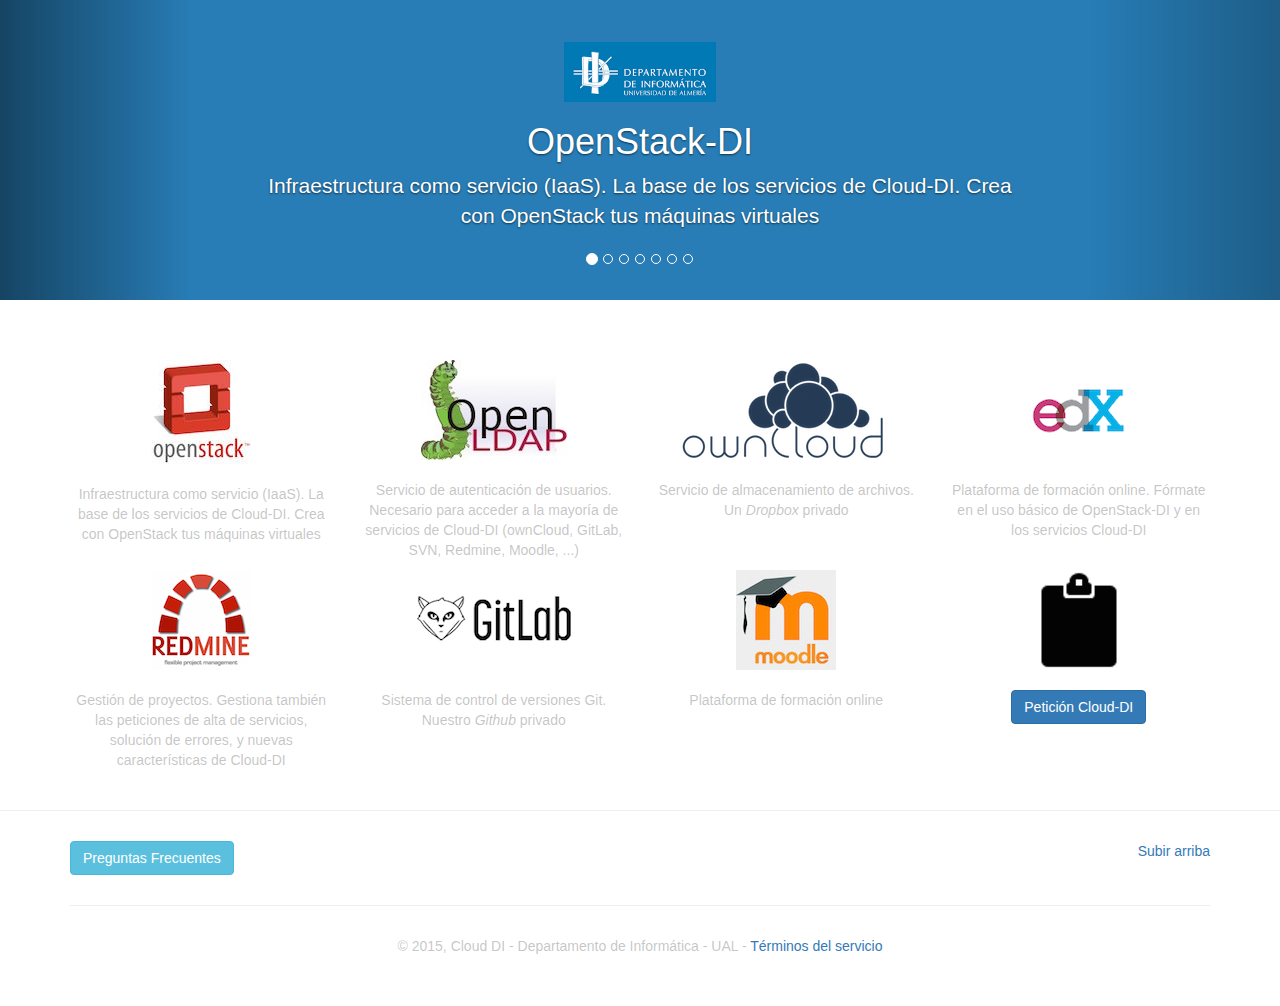
==== index.html @ e0206d21 "FAQ y TOS" ====
<!DOCTYPE html>
<html lang="en">
  <head>
    <meta charset="utf-8">
    <meta http-equiv="X-UA-Compatible" content="IE=edge">
    <meta name="viewport" content="width=device-width, initial-scale=1">
    <!-- The above 3 meta tags *must* come first in the head; any other head content must come *after* these tags -->
    <meta name="description" content="">
    <meta name="author" content="">
    <link rel="icon" href="images/di-logo.png">

    <title>Cloud-DI</title>

    <!-- Bootstrap core CSS -->
    <link href="css/bootstrap.min.css" rel="stylesheet">

    <!-- HTML5 shim and Respond.js for IE8 support of HTML5 elements and media queries -->
    <!--[if lt IE 9]>
      <script src="https://oss.maxcdn.com/html5shiv/3.7.2/html5shiv.min.js"></script>
      <script src="https://oss.maxcdn.com/respond/1.4.2/respond.min.js"></script>
    <![endif]-->

    <!-- Custom styles for this template -->
    <link href="css/carousel.css" rel="stylesheet">
  </head>
  <body>
    <!-- Carousel
    ================================================== -->
    <div id="myCarousel" class="carousel slide" data-ride="carousel">
      <!-- Indicators -->
      <ol class="carousel-indicators">
        <li data-target="#myCarousel" data-slide-to="0" class="active"></li>
        <li data-target="#myCarousel" data-slide-to="1"></li>
        <li data-target="#myCarousel" data-slide-to="2"></li>
        <li data-target="#myCarousel" data-slide-to="3"></li>
        <li data-target="#myCarousel" data-slide-to="4"></li>
        <li data-target="#myCarousel" data-slide-to="5"></li>
        <li data-target="#myCarousel" data-slide-to="6"></li>
      </ol>
      <div class="carousel-inner" role="listbox">
        <div class="item active">
          <img  src="images/azul.png" alt="First slide"  >
          <div class="container">
            <div class="carousel-caption">
              <img src = 'images/logoDI.png' height = "60px">
             <h1>OpenStack-DI</h1>
              <p>Infraestructura como servicio (IaaS). La base de los servicios de Cloud-DI. Crea con OpenStack tus máquinas virtuales</p>
            </div>
          </div>
        </div>
        <div class="item">
          <img class="second-slide" src="images/azul.png" alt="Second slide">
          <div class="container">
            <div class="carousel-caption">
              <img src = 'images/logoDI.png' height = "60px">
             <h1>LDAP</h1>
              <p>Servicio de autenticación de usuarios. Necesario para acceder a la mayoría de servicios de Cloud-DI (ownCloud, GitLab, SVN, Redmine, Moodle, ...)</p>
            </div>
          </div>
        </div>
        <div class="item">
          <img class="third-slide" src="images/azul.png" alt="Third slide">
          <div class="container">
            <div class="carousel-caption">
              <img src = 'images/logoDI.png' height = "60px">
              <h1>ownCloud</h1>
              <p>Servicio de almacenamiento de archivos. Un <em>Dropbox</em> privado</p>
            </div>
          </div>
        </div>

        <div class="item">
          <img class="third-slide" src="images/azul.png" alt="Third slide">
          <div class="container">
            <div class="carousel-caption">
              <img src = 'images/logoDI.png' height = "60px">
              <h1>edX</h1>
              <p>Plataforma de formación online. Fórmate en el uso básico de OpenStack-DI y en los servicios Cloud-DI</p>
            </div>
          </div>
        </div>
        <div class="item">
          <img class="third-slide" src="images/azul.png" alt="Third slide">
          <div class="container">
            <div class="carousel-caption">
              <img src = 'images/logoDI.png' height = "60px">
              <h1>Redmine</h1>
              <p>Gestión de proyectos. Gestiona también las peticiones de alta de servicios, solución de errores, y nuevas características de Cloud-DI</p>
            </div>
          </div>
        </div>
        <div class="item">
          <img class="third-slide" src="images/azul.png" alt="Third slide">
          <div class="container">
            <div class="carousel-caption">
              <img src = 'images/logoDI.png' height = "60px">
              <h1>GitLab</h1>
              <p>Sistema de control de versiones Git. Nuestro <i>Github</i> privado</p>
            </div>
          </div>
        </div>
        <div class="item">
          <img class="third-slide" src="images/azul.png" alt="Third slide">
          <div class="container">
            <div class="carousel-caption">
              <img src = 'images/logoDI.png' height = "60px">
              <h1>Moodle</h1>
              <p>Plataforma de formación online</p>
            </div>
          </div>
        </div>

      </div>
      <a class="left carousel-control" href="#myCarousel" role="button" data-slide="prev">
        <span class="glyphicon glyphicon-chevron-left" aria-hidden="true"></span>
        <span class="sr-only">Previous</span>
      </a>
      <a class="right carousel-control" href="#myCarousel" role="button" data-slide="next">
        <span class="glyphicon glyphicon-chevron-right" aria-hidden="true"></span>
        <span class="sr-only">Next</span>
      </a>
    </div><!-- /.carousel -->


    <!-- Marketing messaging and featurettes
    ================================================== -->
    <!-- Wrap the rest of the page in another container to center all the content. -->

    <div class="container marketing">

      <!-- Four columns of text below the carousel -->
      <div class="row">
        <div class="col-lg-3 servicio">
          <a href = 'http://openstack.di.ual.es' target = '_blank'>
            <img src="images/openstack-logo.jpg" class="logo">
          </a>
          <p>Infraestructura como servicio (IaaS). La base de los servicios de Cloud-DI. Crea con OpenStack tus máquinas virtuales</p>
        </div><!-- /.col-lg-3 -->
        <div class="col-lg-3 servicio">
          <a href = 'http://ldap.di.ual.es' target = '_blank'>
            <img src="images/ldap-logo.jpg" class="logo">
          </a>
          <p>Servicio de autenticación de usuarios. Necesario para acceder a la mayoría de servicios de Cloud-DI (ownCloud, GitLab, SVN, Redmine, Moodle, ...)</p>
        </div><!-- /.col-lg-3 -->
        <div class="col-lg-3 servicio">
          <a href = 'http://owncloud.di.ual.es' target = '_blank'>
            <img src="images/owncloud-logo.png" class="logo">
          </a>
          <p>Servicio de almacenamiento de archivos. Un <em>Dropbox</em> privado</p>
        </div><!-- /.col-lg-3 -->
        <div class="col-lg-3 servicio">
          <a href = 'http://edx.di.ual.es' target = '_blank'>
            <img src="images/edx-logo.png" class="logo">
          </a>
          <p>Plataforma de formación online. Fórmate en el uso básico de OpenStack-DI y en los servicios Cloud-DI</p>
        </div><!-- /.col-lg-3 -->
      </div><!-- /.row -->

      <!-- Four columns of text below the carousel -->
      <div class="row">
        <div class="col-lg-3 servicio">
          <a href = 'http://redmine.di.ual.es' target = '_blank'>
            <img src="images/redmine-logo.png" class="logo">
          </a>
          <p>Gestión de proyectos. Gestiona también las peticiones de alta de servicios, solución de errores, y nuevas características de Cloud-DI</p>
        </div><!-- /.col-lg-3 -->
        <div class="col-lg-3 servicio">
          <a href = 'http://gitlab.di.ual.es' target = '_blank'>
            <img src="images/gitlab-logo.png" class="logo">
          </a>
          <p>Sistema de control de versiones Git. Nuestro <i>Github</i> privado</p>
        </div><!-- /.col-lg-3 -->
        <div class="col-lg-3 servicio">
          <a href = 'http://moodle.di.ual.es' target = '_blank'>
            <img src="images/moodle-logo.jpg" class="logo">
          </a>
          <p>Plataforma de formación online</p>
        </div><!-- /.col-lg-3 -->
        <div class="col-lg-3 servicio">
          <a href = 'http://redmine.di.ual.es/projects/cloud-di/issues/new' target = '_blank'>
            <img src="images/issue.png" class="logo">          
          </a>
          <p><a class="btn btn-primary" href="http://redmine.di.ual.es/projects/cloud-di/issues/new" target = '_blank' role="button">Petición Cloud-DI</a></p>
        </div><!-- /.col-lg-3 -->

      </div><!-- /.row -->
  </div><!-- /.container -->

  <hr class="featurette-divider">

  <div class="container">
      <!-- FOOTER -->
      <footer>
        <p class="pull-right"><a href="#">Subir arriba</a></p>
        <a class="btn btn-info" href="FAQ.php" role="button">Preguntas Frecuentes</a>
          <hr class="featurette-divider">
        <p class="text-center">&copy; 2015, Cloud DI - Departamento de Informática - UAL - <a href = 'TerminosServicio.html'>Términos del servicio</a></p>
      </footer>

    </div><!-- /.container -->


    <!-- Bootstrap core JavaScript
    ================================================== -->
    <!-- Placed at the end of the document so the pages load faster -->
    <script src="https://ajax.googleapis.com/ajax/libs/jquery/1.11.3/jquery.min.js"></script>
    <script src="js/bootstrap.min.js"></script>
    <!-- IE10 viewport hack for Surface/desktop Windows 8 bug -->
    <script src="js/ie10-viewport-bug-workaround.js"></script>
  </body>
</html>
---- css/carousel.css ----
/* GLOBAL STYLES
-------------------------------------------------- */
/* Padding below the footer and lighter body text */

body {
  padding-bottom: 40px;
  color: #5a5a5a5a;
}


/* CUSTOMIZE THE NAVBAR
-------------------------------------------------- */

/* Special class on .container surrounding .navbar, used for positioning it into place. */
.navbar-wrapper {
  position: absolute;
  top: 0;
  right: 0;
  left: 0;
  z-index: 20;
}

/* Flip around the padding for proper display in narrow viewports */
.navbar-wrapper > .container {
  padding-right: 0;
  padding-left: 0;
}
.navbar-wrapper .navbar {
  padding-right: 15px;
  padding-left: 15px;
}
.navbar-wrapper .navbar .container {
  width: auto;
}


/* CUSTOMIZE THE CAROUSEL
-------------------------------------------------- */

/* Carousel base class */
.carousel {
  height: 300px;
  margin-bottom: 60px;
}
/* Since positioning the image, we need to help out the caption */
.carousel-caption {
  z-index: 10;
}

/* Declare heights because of positioning of img element */
.carousel .item {
  height: 300px;
  background-color: #777;
}
.carousel-inner > .item > img {
  position: absolute;
  top: 0;
  left: 0;
  min-width: 100%;
  height: 500px;
}

.slide {
  width: 100%;
}

.servicio {
  text-align: center;
}

.logo {
  padding-bottom: 20px;
}
/* MARKETING CONTENT
-------------------------------------------------- */

/* Center align the text within the three columns below the carousel */
.marketing .col-lg-4 {
  margin-bottom: 20px;
  text-align: center;
}
.marketing h2 {
  font-weight: normal;
}
.marketing .col-lg-4 p {
  margin-right: 10px;
  margin-left: 10px;
}


/* Featurettes
------------------------- */

.featurette-divider {
  margin: 30px 0; /* Space out the Bootstrap <hr> more */
}

/* Thin out the marketing headings */
.featurette-heading {
  font-weight: 300;
  line-height: 1;
  letter-spacing: -1px;
}


/* RESPONSIVE CSS
-------------------------------------------------- */

@media (min-width: 768px) {
  /* Navbar positioning foo */
  .navbar-wrapper {
    margin-top: 20px;
  }
  .navbar-wrapper .container {
    padding-right: 15px;
    padding-left: 15px;
  }
  .navbar-wrapper .navbar {
    padding-right: 0;
    padding-left: 0;
  }

  /* The navbar becomes detached from the top, so we round the corners */
  .navbar-wrapper .navbar {
    border-radius: 4px;
  }

  /* Bump up size of carousel content */
  .carousel-caption p {
    margin-bottom: 20px;
    font-size: 21px;
    line-height: 1.4;
  }

  .featurette-heading {
    font-size: 50px;
  }
}

@media (min-width: 992px) {
  .featurette-heading {
    margin-top: 120px;
  }
}
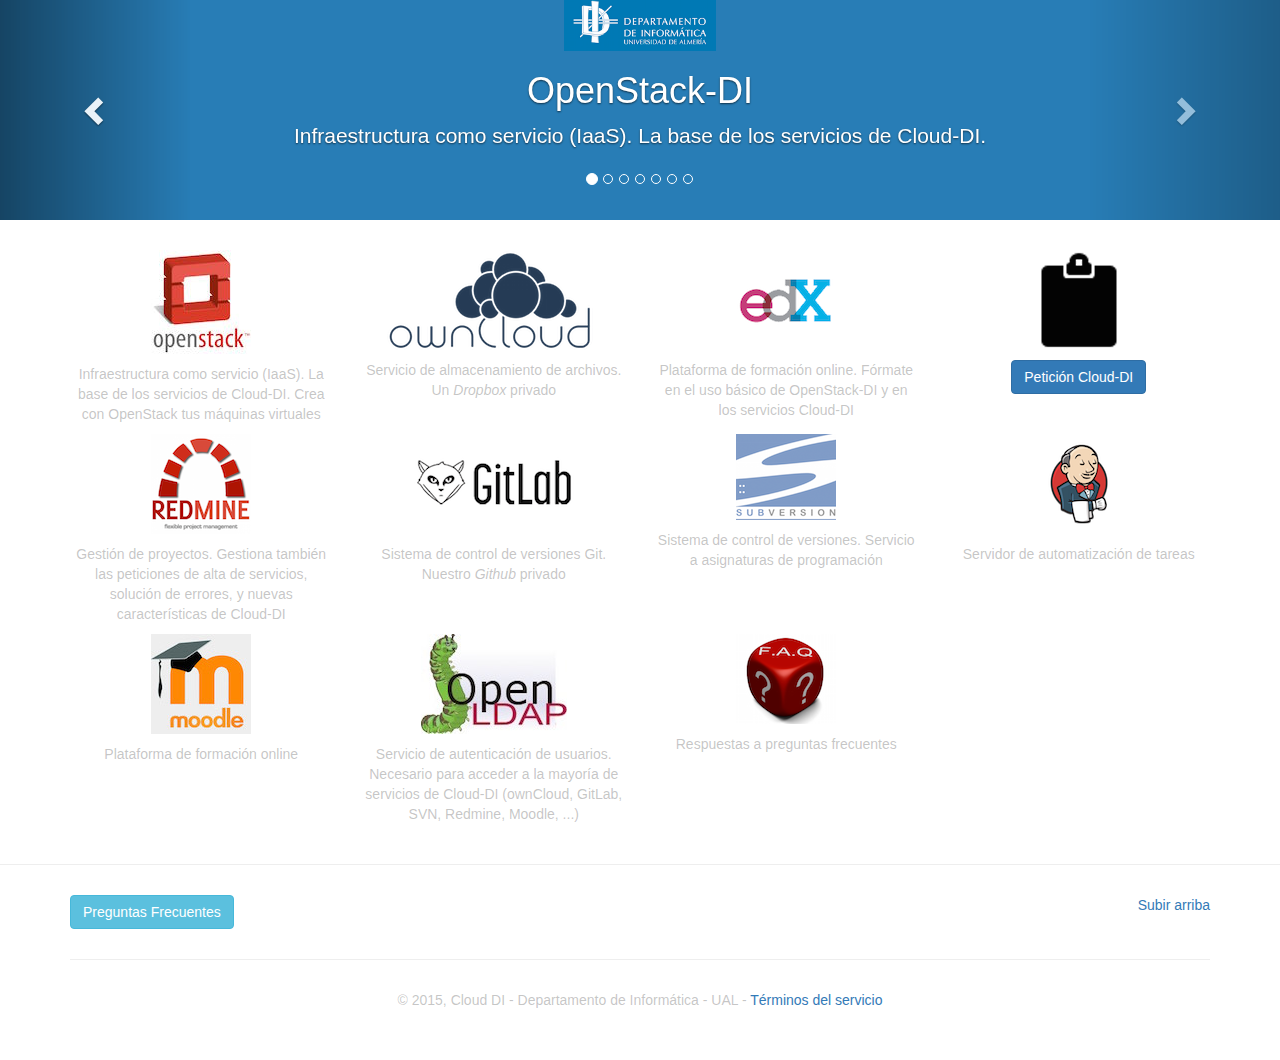
==== commit 6735fe56: "svn y jenkins" ====
--- a/index.html
+++ b/index.html
@@ -45,7 +45,7 @@
             <div class="carousel-caption">
               <img src = 'images/logoDI.png' height = "60px">
              <h1>OpenStack-DI</h1>
-              <p>Infraestructura como servicio (IaaS). La base de los servicios de Cloud-DI. Crea con OpenStack tus máquinas virtuales</p>
+              <p>Infraestructura como servicio (IaaS). La base de los servicios de Cloud-DI.</p>
             </div>
           </div>
         </div>
@@ -55,7 +55,7 @@
             <div class="carousel-caption">
               <img src = 'images/logoDI.png' height = "60px">
              <h1>LDAP</h1>
-              <p>Servicio de autenticación de usuarios. Necesario para acceder a la mayoría de servicios de Cloud-DI (ownCloud, GitLab, SVN, Redmine, Moodle, ...)</p>
+              <p>Servicio de autenticación de usuarios para la mayoría de servicios de Cloud-DI</p>
             </div>
           </div>
         </div>
@@ -76,7 +76,7 @@
             <div class="carousel-caption">
               <img src = 'images/logoDI.png' height = "60px">
               <h1>edX</h1>
-              <p>Plataforma de formación online. Fórmate en el uso básico de OpenStack-DI y en los servicios Cloud-DI</p>
+              <p>Plataforma de formación online</p>
             </div>
           </div>
         </div>
@@ -86,7 +86,7 @@
             <div class="carousel-caption">
               <img src = 'images/logoDI.png' height = "60px">
               <h1>Redmine</h1>
-              <p>Gestión de proyectos. Gestiona también las peticiones de alta de servicios, solución de errores, y nuevas características de Cloud-DI</p>
+              <p>Gestión de proyectos. Gestiona también las incidencias de Cloud-DI</p>
             </div>
           </div>
         </div>
@@ -129,7 +129,7 @@
 
     <div class="container marketing">
 
-      <!-- Four columns of text below the carousel -->
+      <!-- First row. Four columns of text below the carousel -->
       <div class="row">
         <div class="col-lg-3 servicio">
           <a href = 'http://openstack.di.ual.es' target = '_blank'>
@@ -138,53 +138,86 @@
           <p>Infraestructura como servicio (IaaS). La base de los servicios de Cloud-DI. Crea con OpenStack tus máquinas virtuales</p>
         </div><!-- /.col-lg-3 -->
         <div class="col-lg-3 servicio">
+          <a href = 'http://owncloud.di.ual.es' target = '_blank'>
+            <img src="images/owncloud-logo.png" class="logo">
+          </a>
+          <p>Servicio de almacenamiento de archivos. Un <em>Dropbox</em> privado</p>
+        </div><!-- /.col-lg-3 -->
+        <div class="col-lg-3 servicio">
+          <a href = 'http://edx.di.ual.es' target = '_blank'>
+            <img src="images/edx-logo.png" class="logo">
+          </a>
+          <p>Plataforma de formación online. Fórmate en el uso básico de OpenStack-DI y en los servicios Cloud-DI</p>
+        </div><!-- /.col-lg-3 -->
+        <div class="col-lg-3 servicio">
+          <a href = 'http://redmine.di.ual.es/projects/cloud-di/issues/new' target = '_blank'>
+            <img src="images/issue.png" class="logo">          
+          </a>
+          <p><a class="btn btn-primary" href="http://redmine.di.ual.es/projects/cloud-di/issues/new" target = '_blank' role="button">Petición Cloud-DI</a></p>
+        </div><!-- /.col-lg-3 -->
+
+      </div><!-- /.row -->
+
+      <!-- Second row. Four columns of text below the carousel -->
+      <div class="row">
+        <div class="col-lg-3 servicio">
+          <a href = 'http://redmine.di.ual.es' target = '_blank'>
+            <img src="images/redmine-logo.png" class="logo">
+          </a>
+          <p>Gestión de proyectos. Gestiona también las peticiones de alta de servicios, solución de errores, y nuevas características de Cloud-DI</p>
+        </div><!-- /.col-lg-3 -->
+        <div class="col-lg-3 servicio">
+          <a href = 'http://gitlab.di.ual.es' target = '_blank'>
+            <img src="images/gitlab-logo.png" class="logo">
+          </a>
+          <p>Sistema de control de versiones Git. Nuestro <i>Github</i> privado</p>
+        </div><!-- /.col-lg-3 -->
+        <div class="col-lg-3 servicio">
+          <a href = 'http://svn.di.ual.es:9090/svn' target = '_blank'>
+            <img src="images/svn-logo.png" class="logo">
+          </a>
+          <p>Sistema de control de versiones. Servicio a asignaturas de programación</p>
+        </div><!-- /.col-lg-3 -->
+         <div class="col-lg-3 servicio">
+          <a href = 'http://jenkins.di.ual.es' target = '_blank'>
+            <img src="images/jenkins-logo.png" class="logo">
+          </a>
+          <p>Servidor de automatización de tareas</p>
+        </div><!-- /.col-lg-3 -->
+      </div><!-- /.row -->
+
+      <!-- Third row. Four columns of text below the carousel -->
+      <div class="row">
+        <div class="col-lg-3 servicio">
+          <a href = 'http://moodle.di.ual.es' target = '_blank'>
+            <img src="images/moodle-logo.jpg" class="logo">
+          </a>
+          <p>Plataforma de formación online</p>
+        </div><!-- /.col-lg-3 -->
+        <div class="col-lg-3 servicio">
           <a href = 'http://ldap.di.ual.es' target = '_blank'>
             <img src="images/ldap-logo.jpg" class="logo">
           </a>
           <p>Servicio de autenticación de usuarios. Necesario para acceder a la mayoría de servicios de Cloud-DI (ownCloud, GitLab, SVN, Redmine, Moodle, ...)</p>
         </div><!-- /.col-lg-3 -->
         <div class="col-lg-3 servicio">
-          <a href = 'http://owncloud.di.ual.es' target = '_blank'>
-            <img src="images/owncloud-logo.png" class="logo">
-          </a>
-          <p>Servicio de almacenamiento de archivos. Un <em>Dropbox</em> privado</p>
-        </div><!-- /.col-lg-3 -->
-        <div class="col-lg-3 servicio">
-          <a href = 'http://edx.di.ual.es' target = '_blank'>
-            <img src="images/edx-logo.png" class="logo">
-          </a>
-          <p>Plataforma de formación online. Fórmate en el uso básico de OpenStack-DI y en los servicios Cloud-DI</p>
-        </div><!-- /.col-lg-3 -->
-      </div><!-- /.row -->
-
-      <!-- Four columns of text below the carousel -->
-      <div class="row">
-        <div class="col-lg-3 servicio">
-          <a href = 'http://redmine.di.ual.es' target = '_blank'>
-            <img src="images/redmine-logo.png" class="logo">
-          </a>
-          <p>Gestión de proyectos. Gestiona también las peticiones de alta de servicios, solución de errores, y nuevas características de Cloud-DI</p>
-        </div><!-- /.col-lg-3 -->
-        <div class="col-lg-3 servicio">
-          <a href = 'http://gitlab.di.ual.es' target = '_blank'>
-            <img src="images/gitlab-logo.png" class="logo">
-          </a>
-          <p>Sistema de control de versiones Git. Nuestro <i>Github</i> privado</p>
-        </div><!-- /.col-lg-3 -->
-        <div class="col-lg-3 servicio">
-          <a href = 'http://moodle.di.ual.es' target = '_blank'>
-            <img src="images/moodle-logo.jpg" class="logo">
-          </a>
-          <p>Plataforma de formación online</p>
-        </div><!-- /.col-lg-3 -->
-        <div class="col-lg-3 servicio">
+          <a href = 'FAQ.php'>
+            <img src="images/faq.png" class="logo">
+          </a>
+            <p>Respuestas a preguntas frecuentes</p>
+        </div><!-- /.col-lg-3 -->
+        <div class="col-lg-3 servicio">
+          <!--
           <a href = 'http://redmine.di.ual.es/projects/cloud-di/issues/new' target = '_blank'>
             <img src="images/issue.png" class="logo">          
           </a>
           <p><a class="btn btn-primary" href="http://redmine.di.ual.es/projects/cloud-di/issues/new" target = '_blank' role="button">Petición Cloud-DI</a></p>
+        -->
         </div><!-- /.col-lg-3 -->
 
       </div><!-- /.row -->
+
+
   </div><!-- /.container -->
 
   <hr class="featurette-divider">
--- a/css/carousel.css
+++ b/css/carousel.css
@@ -39,8 +39,8 @@
 
 /* Carousel base class */
 .carousel {
-  height: 300px;
-  margin-bottom: 60px;
+  height: 220px;
+  margin-bottom: 30px;
 }
 /* Since positioning the image, we need to help out the caption */
 .carousel-caption {
@@ -49,7 +49,7 @@
 
 /* Declare heights because of positioning of img element */
 .carousel .item {
-  height: 300px;
+  height: 220px;
   background-color: #777;
 }
 .carousel-inner > .item > img {
@@ -69,7 +69,7 @@
 }
 
 .logo {
-  padding-bottom: 20px;
+  padding-bottom: 10px;
 }
 /* MARKETING CONTENT
 -------------------------------------------------- */
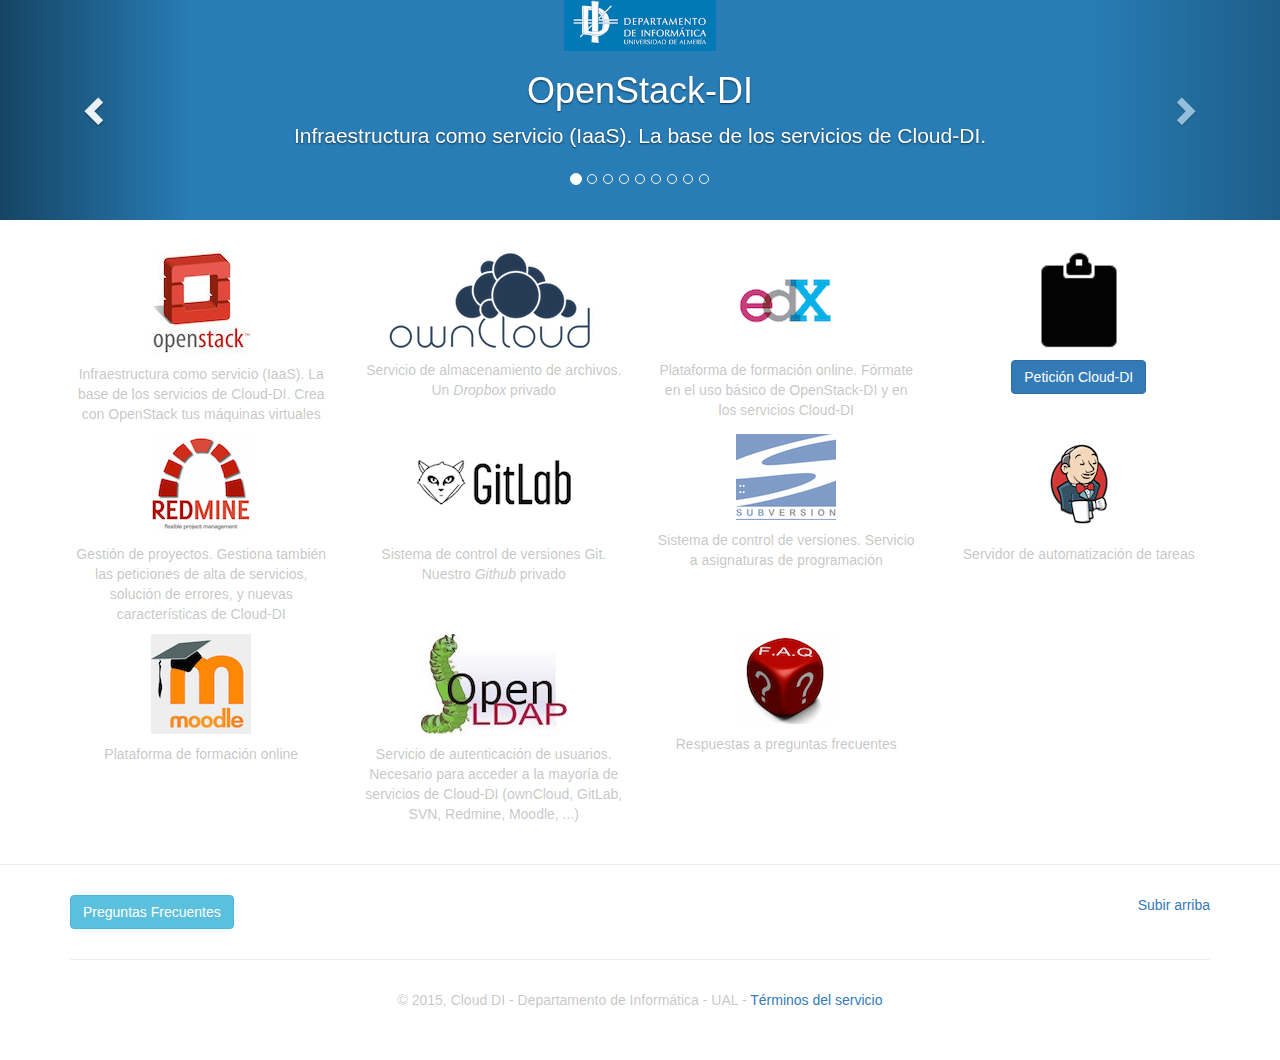
==== commit ca110cc1: "Carrousel Jenkins y SVN" ====
--- a/index.html
+++ b/index.html
@@ -37,6 +37,8 @@
         <li data-target="#myCarousel" data-slide-to="4"></li>
         <li data-target="#myCarousel" data-slide-to="5"></li>
         <li data-target="#myCarousel" data-slide-to="6"></li>
+        <li data-target="#myCarousel" data-slide-to="7"></li>
+        <li data-target="#myCarousel" data-slide-to="8"></li>        
       </ol>
       <div class="carousel-inner" role="listbox">
         <div class="item active">
@@ -97,6 +99,26 @@
               <img src = 'images/logoDI.png' height = "60px">
               <h1>GitLab</h1>
               <p>Sistema de control de versiones Git. Nuestro <i>Github</i> privado</p>
+            </div>
+          </div>
+        </div>
+        <div class="item">
+          <img class="third-slide" src="images/azul.png" alt="Third slide">
+          <div class="container">
+            <div class="carousel-caption">
+              <img src = 'images/logoDI.png' height = "60px">
+              <h1>Subversion</h1>
+              <p>Sistema de control de versiones. Servicio a asignaturas de programación</p>
+            </div>
+          </div>
+        </div>
+        <div class="item">
+          <img class="third-slide" src="images/azul.png" alt="Third slide">
+          <div class="container">
+            <div class="carousel-caption">
+              <img src = 'images/logoDI.png' height = "60px">
+              <h1>Jenkins</h1>
+              <p>Servidor de automatización de tareas</p>
             </div>
           </div>
         </div>
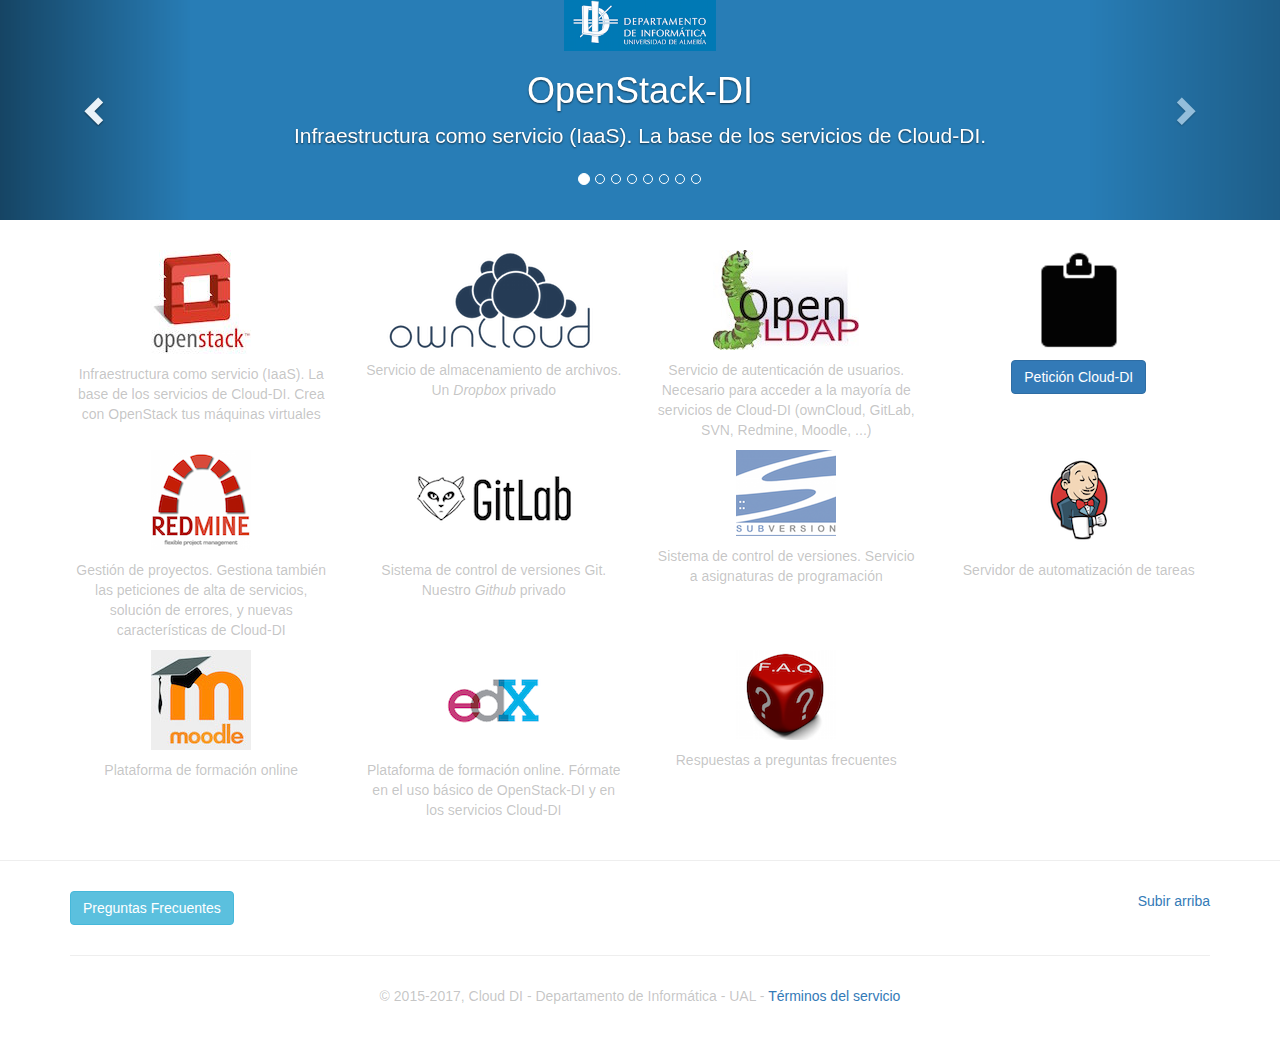
==== commit 698f4332: "Version Ocata" ====
--- a/index.html
+++ b/index.html
@@ -38,7 +38,9 @@
         <li data-target="#myCarousel" data-slide-to="5"></li>
         <li data-target="#myCarousel" data-slide-to="6"></li>
         <li data-target="#myCarousel" data-slide-to="7"></li>
+<!--
         <li data-target="#myCarousel" data-slide-to="8"></li>        
+-->
       </ol>
       <div class="carousel-inner" role="listbox">
         <div class="item active">
@@ -71,7 +73,57 @@
             </div>
           </div>
         </div>
-
+        <div class="item">
+          <img class="third-slide" src="images/azul.png" alt="Third slide">
+          <div class="container">
+            <div class="carousel-caption">
+              <img src = 'images/logoDI.png' height = "60px">
+              <h1>Redmine</h1>
+              <p>Gestión de proyectos. Gestiona también las incidencias de Cloud-DI</p>
+            </div>
+          </div>
+        </div>
+        <div class="item">
+          <img class="third-slide" src="images/azul.png" alt="Third slide">
+          <div class="container">
+            <div class="carousel-caption">
+              <img src = 'images/logoDI.png' height = "60px">
+              <h1>GitLab</h1>
+              <p>Sistema de control de versiones Git. Nuestro <i>Github</i> privado</p>
+            </div>
+          </div>
+        </div>
+        <div class="item">
+          <img class="third-slide" src="images/azul.png" alt="Third slide">
+          <div class="container">
+            <div class="carousel-caption">
+              <img src = 'images/logoDI.png' height = "60px">
+              <h1>Subversion</h1>
+              <p>Sistema de control de versiones. Servicio a asignaturas de programación</p>
+            </div>
+          </div>
+        </div>
+        <div class="item">
+          <img class="third-slide" src="images/azul.png" alt="Third slide">
+          <div class="container">
+            <div class="carousel-caption">
+              <img src = 'images/logoDI.png' height = "60px">
+              <h1>Jenkins</h1>
+              <p>Servidor de automatización de tareas</p>
+            </div>
+          </div>
+        </div>
+        <div class="item">
+          <img class="third-slide" src="images/azul.png" alt="Third slide">
+          <div class="container">
+            <div class="carousel-caption">
+              <img src = 'images/logoDI.png' height = "60px">
+              <h1>Moodle</h1>
+              <p>Plataforma de formación online</p>
+            </div>
+          </div>
+        </div>
+<!--
         <div class="item">
           <img class="third-slide" src="images/azul.png" alt="Third slide">
           <div class="container">
@@ -82,56 +134,7 @@
             </div>
           </div>
         </div>
-        <div class="item">
-          <img class="third-slide" src="images/azul.png" alt="Third slide">
-          <div class="container">
-            <div class="carousel-caption">
-              <img src = 'images/logoDI.png' height = "60px">
-              <h1>Redmine</h1>
-              <p>Gestión de proyectos. Gestiona también las incidencias de Cloud-DI</p>
-            </div>
-          </div>
-        </div>
-        <div class="item">
-          <img class="third-slide" src="images/azul.png" alt="Third slide">
-          <div class="container">
-            <div class="carousel-caption">
-              <img src = 'images/logoDI.png' height = "60px">
-              <h1>GitLab</h1>
-              <p>Sistema de control de versiones Git. Nuestro <i>Github</i> privado</p>
-            </div>
-          </div>
-        </div>
-        <div class="item">
-          <img class="third-slide" src="images/azul.png" alt="Third slide">
-          <div class="container">
-            <div class="carousel-caption">
-              <img src = 'images/logoDI.png' height = "60px">
-              <h1>Subversion</h1>
-              <p>Sistema de control de versiones. Servicio a asignaturas de programación</p>
-            </div>
-          </div>
-        </div>
-        <div class="item">
-          <img class="third-slide" src="images/azul.png" alt="Third slide">
-          <div class="container">
-            <div class="carousel-caption">
-              <img src = 'images/logoDI.png' height = "60px">
-              <h1>Jenkins</h1>
-              <p>Servidor de automatización de tareas</p>
-            </div>
-          </div>
-        </div>
-        <div class="item">
-          <img class="third-slide" src="images/azul.png" alt="Third slide">
-          <div class="container">
-            <div class="carousel-caption">
-              <img src = 'images/logoDI.png' height = "60px">
-              <h1>Moodle</h1>
-              <p>Plataforma de formación online</p>
-            </div>
-          </div>
-        </div>
+-->
 
       </div>
       <a class="left carousel-control" href="#myCarousel" role="button" data-slide="prev">
@@ -166,10 +169,10 @@
           <p>Servicio de almacenamiento de archivos. Un <em>Dropbox</em> privado</p>
         </div><!-- /.col-lg-3 -->
         <div class="col-lg-3 servicio">
-          <a href = 'http://edx.di.ual.es' target = '_blank'>
-            <img src="images/edx-logo.png" class="logo">
-          </a>
-          <p>Plataforma de formación online. Fórmate en el uso básico de OpenStack-DI y en los servicios Cloud-DI</p>
+          <a href = 'http://ldap.di.ual.es' target = '_blank'>
+            <img src="images/ldap-logo.jpg" class="logo">
+          </a>
+          <p>Servicio de autenticación de usuarios. Necesario para acceder a la mayoría de servicios de Cloud-DI (ownCloud, GitLab, SVN, Redmine, Moodle, ...)</p>
         </div><!-- /.col-lg-3 -->
         <div class="col-lg-3 servicio">
           <a href = 'http://redmine.di.ual.es/projects/cloud-di/issues/new' target = '_blank'>
@@ -189,13 +192,13 @@
           <p>Gestión de proyectos. Gestiona también las peticiones de alta de servicios, solución de errores, y nuevas características de Cloud-DI</p>
         </div><!-- /.col-lg-3 -->
         <div class="col-lg-3 servicio">
-          <a href = 'http://gitlab.di.ual.es' target = '_blank'>
+          <a href = 'http://gitlabdoc.ual.es' target = '_blank'>
             <img src="images/gitlab-logo.png" class="logo">
           </a>
           <p>Sistema de control de versiones Git. Nuestro <i>Github</i> privado</p>
         </div><!-- /.col-lg-3 -->
         <div class="col-lg-3 servicio">
-          <a href = 'http://svn.di.ual.es:9090/svn' target = '_blank'>
+          <a href = 'http://svndoc.ual.es:9090/svn' target = '_blank'>
             <img src="images/svn-logo.png" class="logo">
           </a>
           <p>Sistema de control de versiones. Servicio a asignaturas de programación</p>
@@ -217,10 +220,10 @@
           <p>Plataforma de formación online</p>
         </div><!-- /.col-lg-3 -->
         <div class="col-lg-3 servicio">
-          <a href = 'http://ldap.di.ual.es' target = '_blank'>
-            <img src="images/ldap-logo.jpg" class="logo">
-          </a>
-          <p>Servicio de autenticación de usuarios. Necesario para acceder a la mayoría de servicios de Cloud-DI (ownCloud, GitLab, SVN, Redmine, Moodle, ...)</p>
+          <a href = 'http://edx.di.ual.es' target = '_blank'>
+            <img src="images/edx-logo.png" class="logo">
+          </a>
+          <p>Plataforma de formación online. Fórmate en el uso básico de OpenStack-DI y en los servicios Cloud-DI</p>
         </div><!-- /.col-lg-3 -->
         <div class="col-lg-3 servicio">
           <a href = 'FAQ.php'>
@@ -250,7 +253,7 @@
         <p class="pull-right"><a href="#">Subir arriba</a></p>
         <a class="btn btn-info" href="FAQ.php" role="button">Preguntas Frecuentes</a>
           <hr class="featurette-divider">
-        <p class="text-center">&copy; 2015, Cloud DI - Departamento de Informática - UAL - <a href = 'TerminosServicio.html'>Términos del servicio</a></p>
+        <p class="text-center">&copy; 2015-2017, Cloud DI - Departamento de Informática - UAL - <a href = 'TerminosServicio.html'>Términos del servicio</a></p>
       </footer>
 
     </div><!-- /.container -->
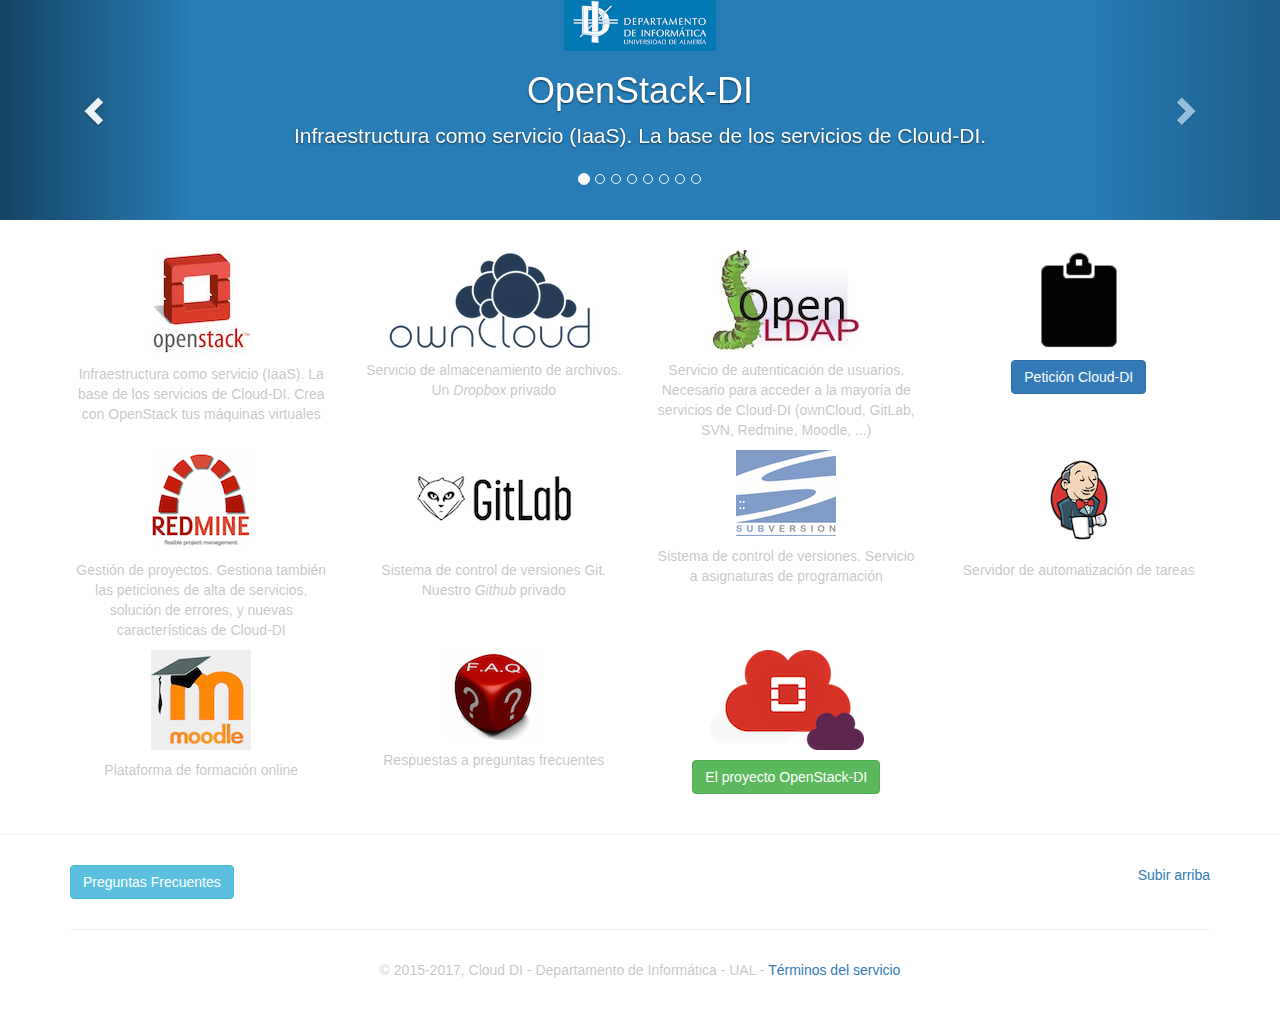
==== commit 25bcd5bb: "El proyecto OpenStack-DI" ====
--- a/index.html
+++ b/index.html
@@ -147,7 +147,6 @@
       </a>
     </div><!-- /.carousel -->
 
-
     <!-- Marketing messaging and featurettes
     ================================================== -->
     <!-- Wrap the rest of the page in another container to center all the content. -->
@@ -220,24 +219,24 @@
           <p>Plataforma de formación online</p>
         </div><!-- /.col-lg-3 -->
         <div class="col-lg-3 servicio">
+          <a href = 'FAQ.php'>
+            <img src="images/faq.png" class="logo">
+          </a>
+            <p>Respuestas a preguntas frecuentes</p>
+        </div><!-- /.col-lg-3 -->
+        <!--
+        <div class="col-lg-3 servicio">
           <a href = 'http://edx.di.ual.es' target = '_blank'>
             <img src="images/edx-logo.png" class="logo">
           </a>
           <p>Plataforma de formación online. Fórmate en el uso básico de OpenStack-DI y en los servicios Cloud-DI</p>
-        </div><!-- /.col-lg-3 -->
-        <div class="col-lg-3 servicio">
-          <a href = 'FAQ.php'>
-            <img src="images/faq.png" class="logo">
-          </a>
-            <p>Respuestas a preguntas frecuentes</p>
-        </div><!-- /.col-lg-3 -->
-        <div class="col-lg-3 servicio">
-          <!--
-          <a href = 'http://redmine.di.ual.es/projects/cloud-di/issues/new' target = '_blank'>
-            <img src="images/issue.png" class="logo">          
-          </a>
-          <p><a class="btn btn-primary" href="http://redmine.di.ual.es/projects/cloud-di/issues/new" target = '_blank' role="button">Petición Cloud-DI</a></p>
-        -->
+        </div>
+        --><!-- /.col-lg-3 -->
+        <div class="col-lg-3 servicio">
+          <a href = 'https://ualmtorres.github.io/OpenStackDI/' target = '_blank'>
+            <img src="images/openstack-cloud.png" class="logo">          
+          </a>
+          <p><a class="btn btn-success" href="https://ualmtorres.github.io/OpenStackDI/" target = '_blank' role="button">El proyecto OpenStack-DI</a></p>
         </div><!-- /.col-lg-3 -->
 
       </div><!-- /.row -->
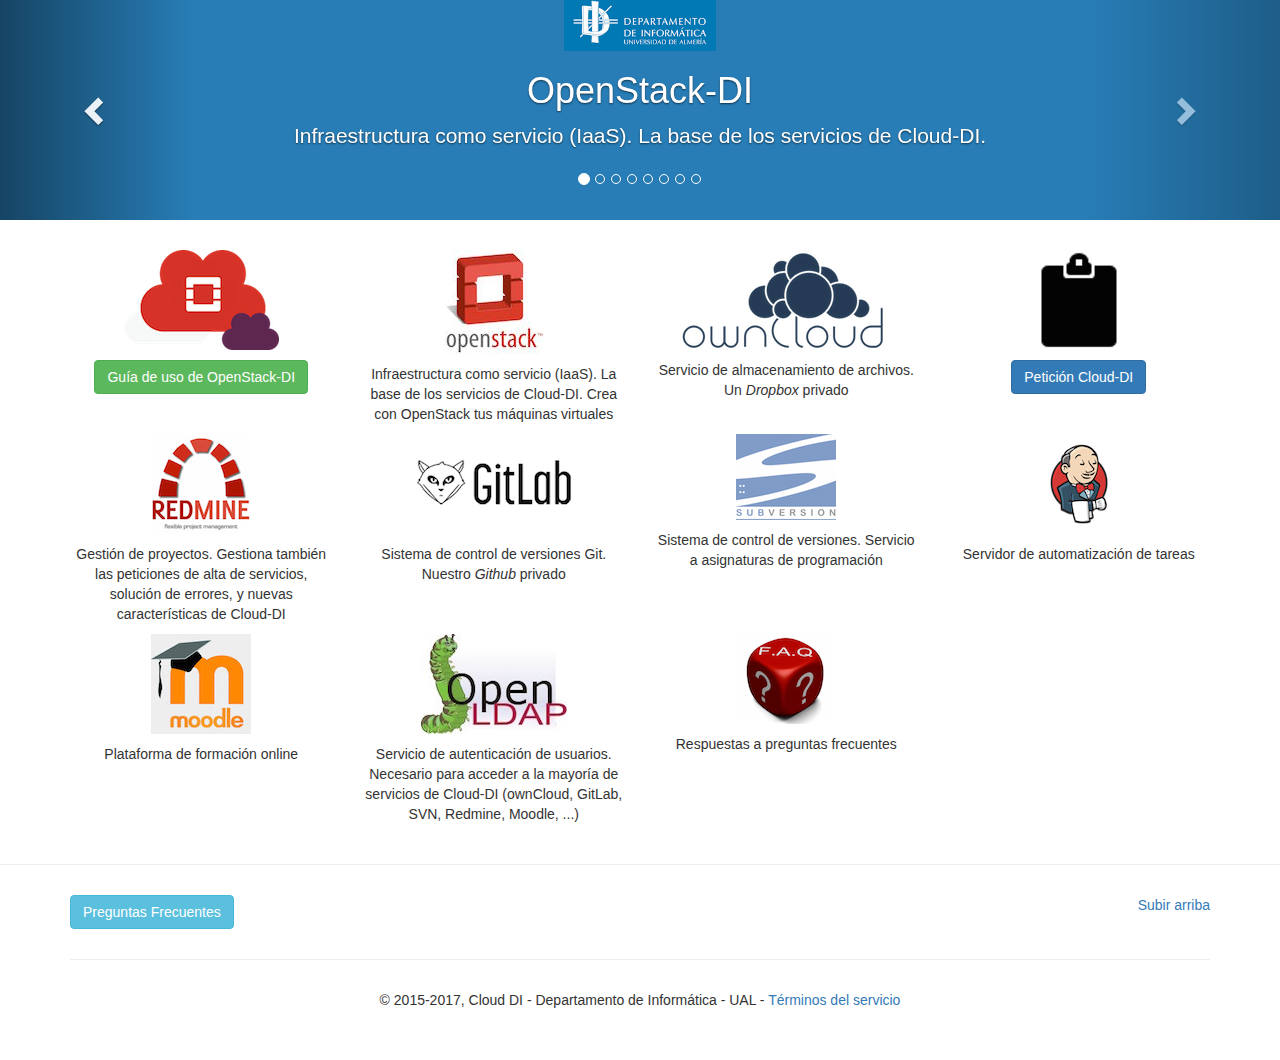
==== commit 849db9de: "CSS color and icon reorganization" ====
--- a/index.html
+++ b/index.html
@@ -156,6 +156,12 @@
       <!-- First row. Four columns of text below the carousel -->
       <div class="row">
         <div class="col-lg-3 servicio">
+          <a href = 'https://ualmtorres.github.io/OpenStackDI/' target = '_blank'>
+            <img src="images/openstack-cloud.png" class="logo">          
+          </a>
+          <p><a class="btn btn-success" href="https://ualmtorres.github.io/OpenStackDI/" target = '_blank' role="button">Guía de uso de OpenStack-DI</a></p>
+        </div><!-- /.col-lg-3 -->
+        <div class="col-lg-3 servicio">
           <a href = 'http://openstack.di.ual.es' target = '_blank'>
             <img src="images/openstack-logo.jpg" class="logo">
           </a>
@@ -166,12 +172,6 @@
             <img src="images/owncloud-logo.png" class="logo">
           </a>
           <p>Servicio de almacenamiento de archivos. Un <em>Dropbox</em> privado</p>
-        </div><!-- /.col-lg-3 -->
-        <div class="col-lg-3 servicio">
-          <a href = 'http://ldap.di.ual.es' target = '_blank'>
-            <img src="images/ldap-logo.jpg" class="logo">
-          </a>
-          <p>Servicio de autenticación de usuarios. Necesario para acceder a la mayoría de servicios de Cloud-DI (ownCloud, GitLab, SVN, Redmine, Moodle, ...)</p>
         </div><!-- /.col-lg-3 -->
         <div class="col-lg-3 servicio">
           <a href = 'http://redmine.di.ual.es/projects/cloud-di/issues/new' target = '_blank'>
@@ -219,6 +219,12 @@
           <p>Plataforma de formación online</p>
         </div><!-- /.col-lg-3 -->
         <div class="col-lg-3 servicio">
+          <a href = 'http://ldap.di.ual.es' target = '_blank'>
+            <img src="images/ldap-logo.jpg" class="logo">
+          </a>
+          <p>Servicio de autenticación de usuarios. Necesario para acceder a la mayoría de servicios de Cloud-DI (ownCloud, GitLab, SVN, Redmine, Moodle, ...)</p>
+        </div><!-- /.col-lg-3 -->
+        <div class="col-lg-3 servicio">
           <a href = 'FAQ.php'>
             <img src="images/faq.png" class="logo">
           </a>
@@ -232,12 +238,7 @@
           <p>Plataforma de formación online. Fórmate en el uso básico de OpenStack-DI y en los servicios Cloud-DI</p>
         </div>
         --><!-- /.col-lg-3 -->
-        <div class="col-lg-3 servicio">
-          <a href = 'https://ualmtorres.github.io/OpenStackDI/' target = '_blank'>
-            <img src="images/openstack-cloud.png" class="logo">          
-          </a>
-          <p><a class="btn btn-success" href="https://ualmtorres.github.io/OpenStackDI/" target = '_blank' role="button">El proyecto OpenStack-DI</a></p>
-        </div><!-- /.col-lg-3 -->
+
 
       </div><!-- /.row -->
 
--- a/css/carousel.css
+++ b/css/carousel.css
@@ -4,7 +4,7 @@
 
 body {
   padding-bottom: 40px;
-  color: #5a5a5a5a;
+/*  color: #5a5a5a5a; */
 }
 
 
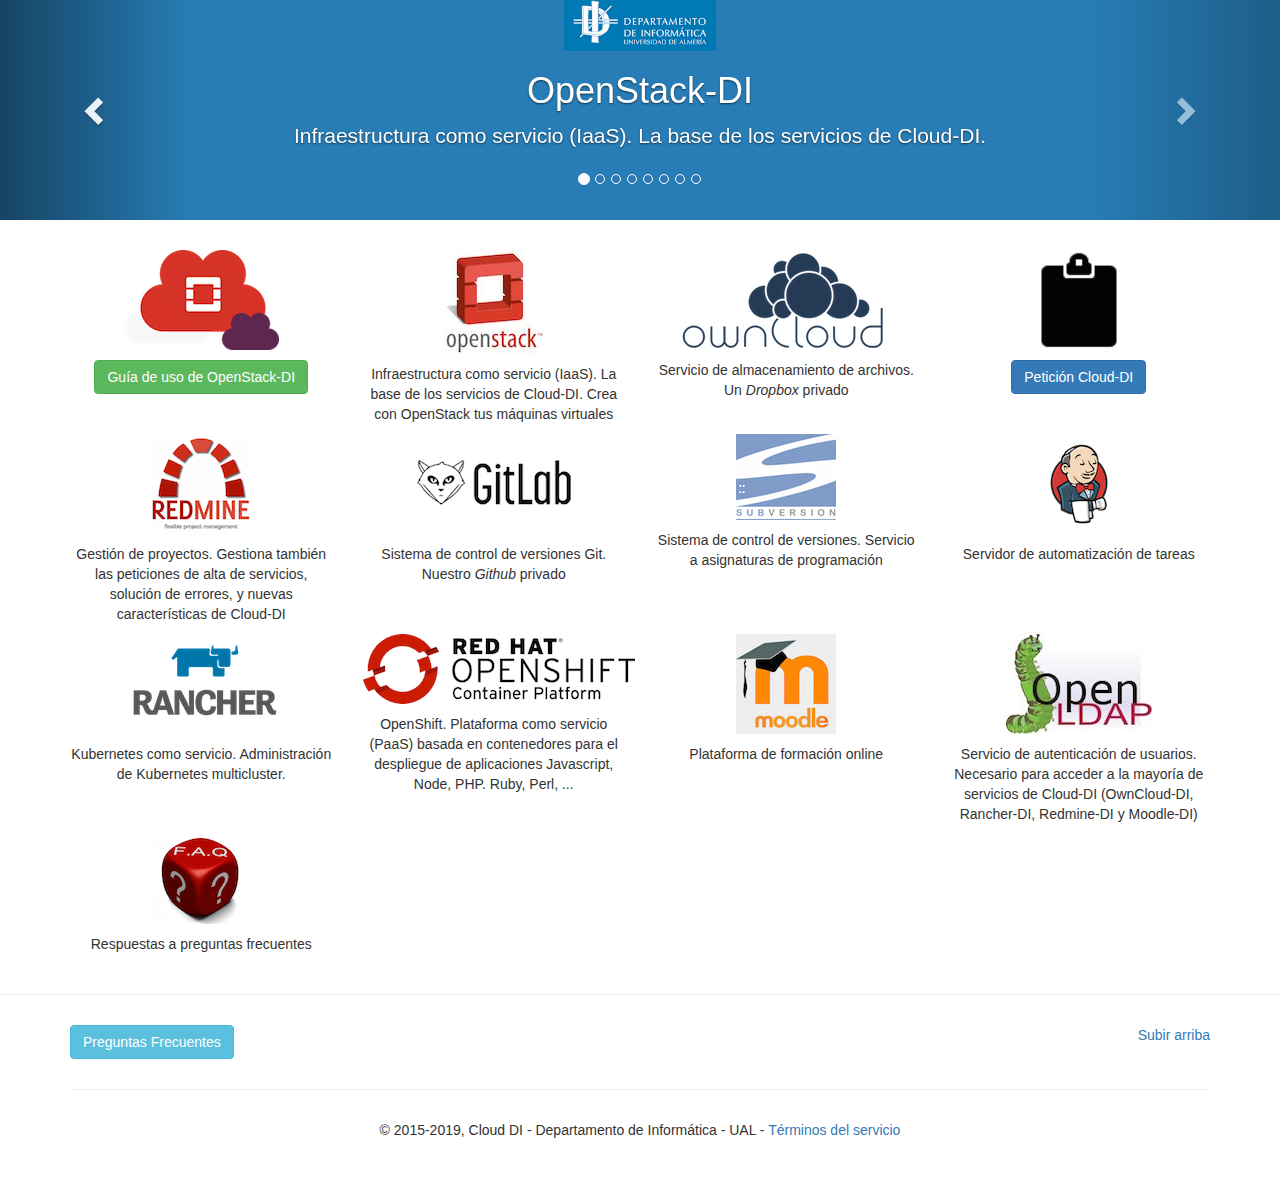
==== commit f6ac9133: "Rancher y OpenShift" ====
--- a/index.html
+++ b/index.html
@@ -162,13 +162,13 @@
           <p><a class="btn btn-success" href="https://ualmtorres.github.io/OpenStackDI/" target = '_blank' role="button">Guía de uso de OpenStack-DI</a></p>
         </div><!-- /.col-lg-3 -->
         <div class="col-lg-3 servicio">
-          <a href = 'http://openstack.di.ual.es' target = '_blank'>
+          <a href = 'https://openstack.di.ual.es/horizon' target = '_blank'>
             <img src="images/openstack-logo.jpg" class="logo">
           </a>
           <p>Infraestructura como servicio (IaaS). La base de los servicios de Cloud-DI. Crea con OpenStack tus máquinas virtuales</p>
         </div><!-- /.col-lg-3 -->
         <div class="col-lg-3 servicio">
-          <a href = 'http://owncloud.di.ual.es' target = '_blank'>
+          <a href = 'https://owncloud.di.ual.es/owncloud' target = '_blank'>
             <img src="images/owncloud-logo.png" class="logo">
           </a>
           <p>Servicio de almacenamiento de archivos. Un <em>Dropbox</em> privado</p>
@@ -213,6 +213,18 @@
       <!-- Third row. Four columns of text below the carousel -->
       <div class="row">
         <div class="col-lg-3 servicio">
+          <a href = 'https://rancher.di.ual.es' target = '_blank'>
+            <img src="images/rancher-logo.png" class="logo">
+          </a>
+          <p>Kubernetes como servicio. Administración de Kubernetes multicluster.</p>
+        </div><!-- /.col-lg-3 -->
+        <div class="col-lg-3 servicio">
+          <a href = 'https://openshift.192.168.64.28.xip.io:8443/' target = '_blank'>
+            <img src="images/openshift.png" class="logo">
+          </a>
+          <p>OpenShift. Plataforma como servicio (PaaS) basada en contenedores para el despliegue de aplicaciones Javascript, Node, PHP. Ruby, Perl, ...</p>
+        </div><!-- /.col-lg-3 -->
+        <div class="col-lg-3 servicio">
           <a href = 'http://moodle.di.ual.es' target = '_blank'>
             <img src="images/moodle-logo.jpg" class="logo">
           </a>
@@ -222,14 +234,19 @@
           <a href = 'http://ldap.di.ual.es' target = '_blank'>
             <img src="images/ldap-logo.jpg" class="logo">
           </a>
-          <p>Servicio de autenticación de usuarios. Necesario para acceder a la mayoría de servicios de Cloud-DI (ownCloud, GitLab, SVN, Redmine, Moodle, ...)</p>
-        </div><!-- /.col-lg-3 -->
+          <p>Servicio de autenticación de usuarios. Necesario para acceder a la mayoría de servicios de Cloud-DI (OwnCloud-DI, Rancher-DI, Redmine-DI y Moodle-DI)</p>
+        </div><!-- /.col-lg-3 -->
+      </div><!-- /.row -->
+
+      <!-- Third row. Four columns of text below the carousel -->
+      <div class="row">
         <div class="col-lg-3 servicio">
           <a href = 'FAQ.php'>
             <img src="images/faq.png" class="logo">
           </a>
             <p>Respuestas a preguntas frecuentes</p>
         </div><!-- /.col-lg-3 -->
+
         <!--
         <div class="col-lg-3 servicio">
           <a href = 'http://edx.di.ual.es' target = '_blank'>
@@ -253,7 +270,7 @@
         <p class="pull-right"><a href="#">Subir arriba</a></p>
         <a class="btn btn-info" href="FAQ.php" role="button">Preguntas Frecuentes</a>
           <hr class="featurette-divider">
-        <p class="text-center">&copy; 2015-2017, Cloud DI - Departamento de Informática - UAL - <a href = 'TerminosServicio.html'>Términos del servicio</a></p>
+        <p class="text-center">&copy; 2015-2019, Cloud DI - Departamento de Informática - UAL - <a href = 'TerminosServicio.html'>Términos del servicio</a></p>
       </footer>
 
     </div><!-- /.container -->
